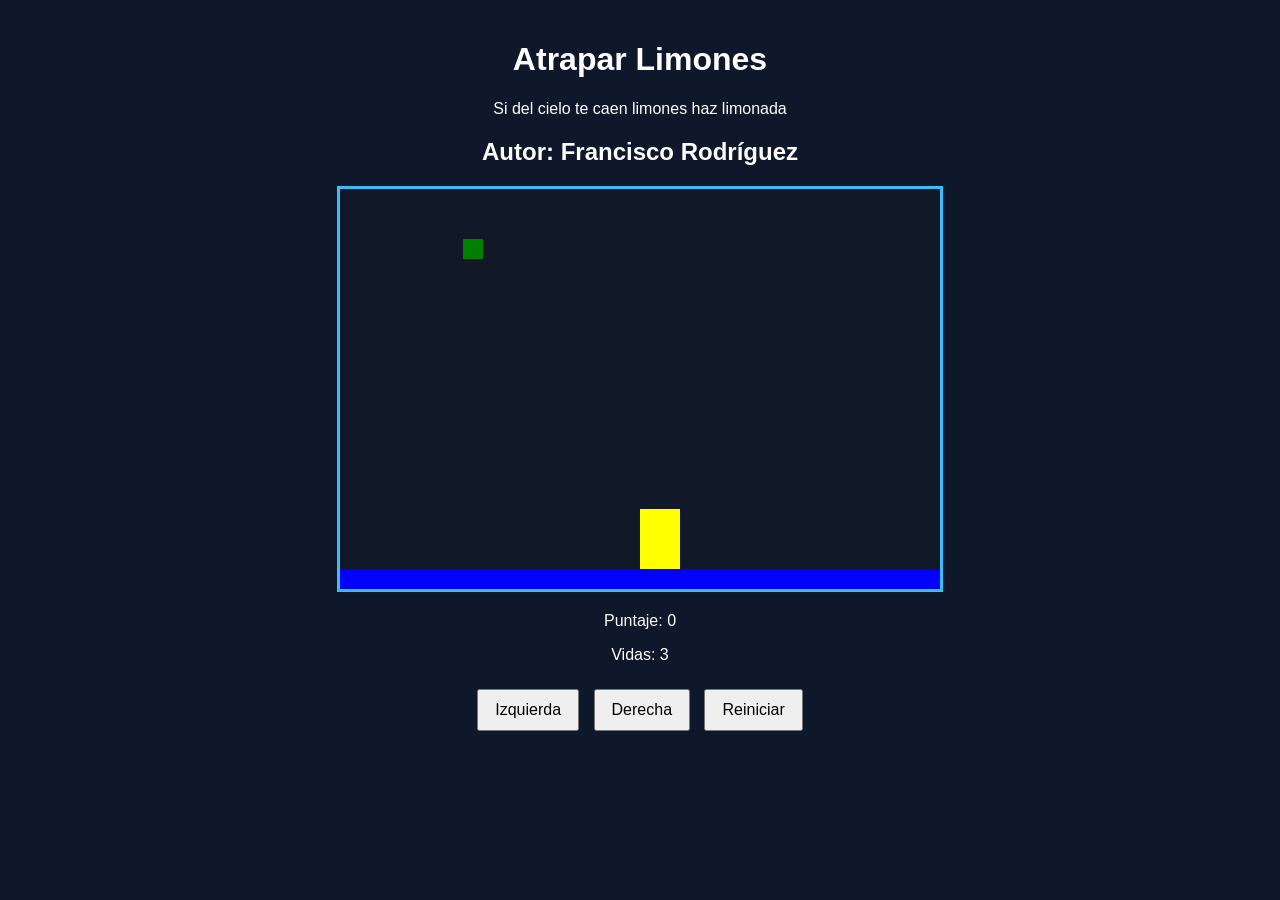
==== index.html @ b11aa23b "feat: Cambiar el nombre del archivo de html a index.html" ====
<!DOCTYPE html>
<html>
<head>
  <title>Juego de atrapar limones</title>
  <link rel="stylesheet" href="limones.css">
  <script src="utils.js"></script>
</head>
<body onload="iniciar()">
  <div class="contenedor">
    <h1>Atrapar Limones</h1>
    <p>Si del cielo te caen limones haz limonada</p>
    <h2>Autor: Francisco Rodríguez</h2>
    <canvas id="areaJuego" width="600" height="400"></canvas>
    <div class="panel">
      <p>Puntaje: <span id="txtPuntaje">0</span></p>
      <p>Vidas: <span id="txtVidas">3</span></p>
    </div>
    <div class="botones">
      <button onclick="moverIzquierda()">Izquierda</button>
      <button onclick="moverDerecha()">Derecha</button>
      <button>Reiniciar</button>
    </div>
  </div>
  <script src="limones.js"></script>
</body>
</html>
---- limones.css ----
body {
  font-family: Arial, sans-serif;
  background-color: #0f172a;
  color: white;
  text-align: center;
  margin: 0;
  padding: 20px;
}

.contenedor {
  max-width: 800px;
  margin: 0 auto;
}

canvas {
  background-color: #111827;
  border: 3px solid #38bdf8;
  display: block;
  margin: 20px auto;
}

.panel {
  margin: 20px 0;
}

.botones button {
  margin: 5px;
  padding: 10px 16px;
  font-size: 16px;
  cursor: pointer;
}
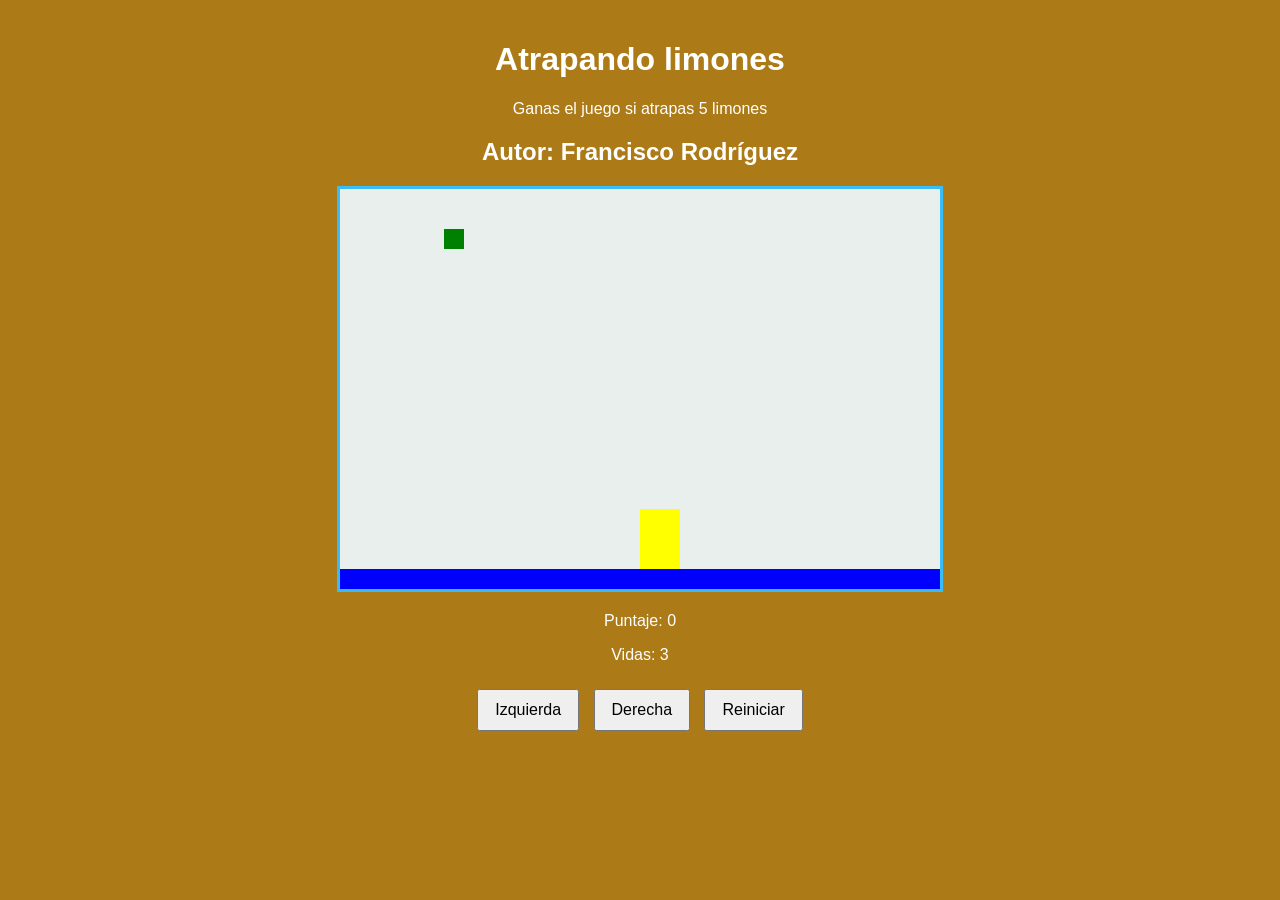
==== commit 1b4d66d5: "feat: Cambiar los colores del fondo de la pantalla y del fondo del canvas" ====
--- a/index.html
+++ b/index.html
@@ -1,14 +1,14 @@
 <!DOCTYPE html>
 <html>
 <head>
-  <title>Juego de atrapar limones</title>
+  <title>Limones</title>
   <link rel="stylesheet" href="limones.css">
   <script src="utils.js"></script>
 </head>
 <body onload="iniciar()">
   <div class="contenedor">
-    <h1>Atrapar Limones</h1>
-    <p>Si del cielo te caen limones haz limonada</p>
+    <h1>Atrapando limones</h1>
+    <p>Ganas el juego si atrapas 5 limones</p>
     <h2>Autor: Francisco Rodríguez</h2>
     <canvas id="areaJuego" width="600" height="400"></canvas>
     <div class="panel">
@@ -18,7 +18,7 @@
     <div class="botones">
       <button onclick="moverIzquierda()">Izquierda</button>
       <button onclick="moverDerecha()">Derecha</button>
-      <button>Reiniciar</button>
+      <button onclick="reiniciarJuego()">Reiniciar</button>
     </div>
   </div>
   <script src="limones.js"></script>
--- a/limones.css
+++ b/limones.css
@@ -1,6 +1,6 @@
 body {
   font-family: Arial, sans-serif;
-  background-color: #0f172a;
+  background-color: #ac7b18;
   color: white;
   text-align: center;
   margin: 0;
@@ -13,7 +13,7 @@
 }
 
 canvas {
-  background-color: #111827;
+  background-color: #e9efec;
   border: 3px solid #38bdf8;
   display: block;
   margin: 20px auto;
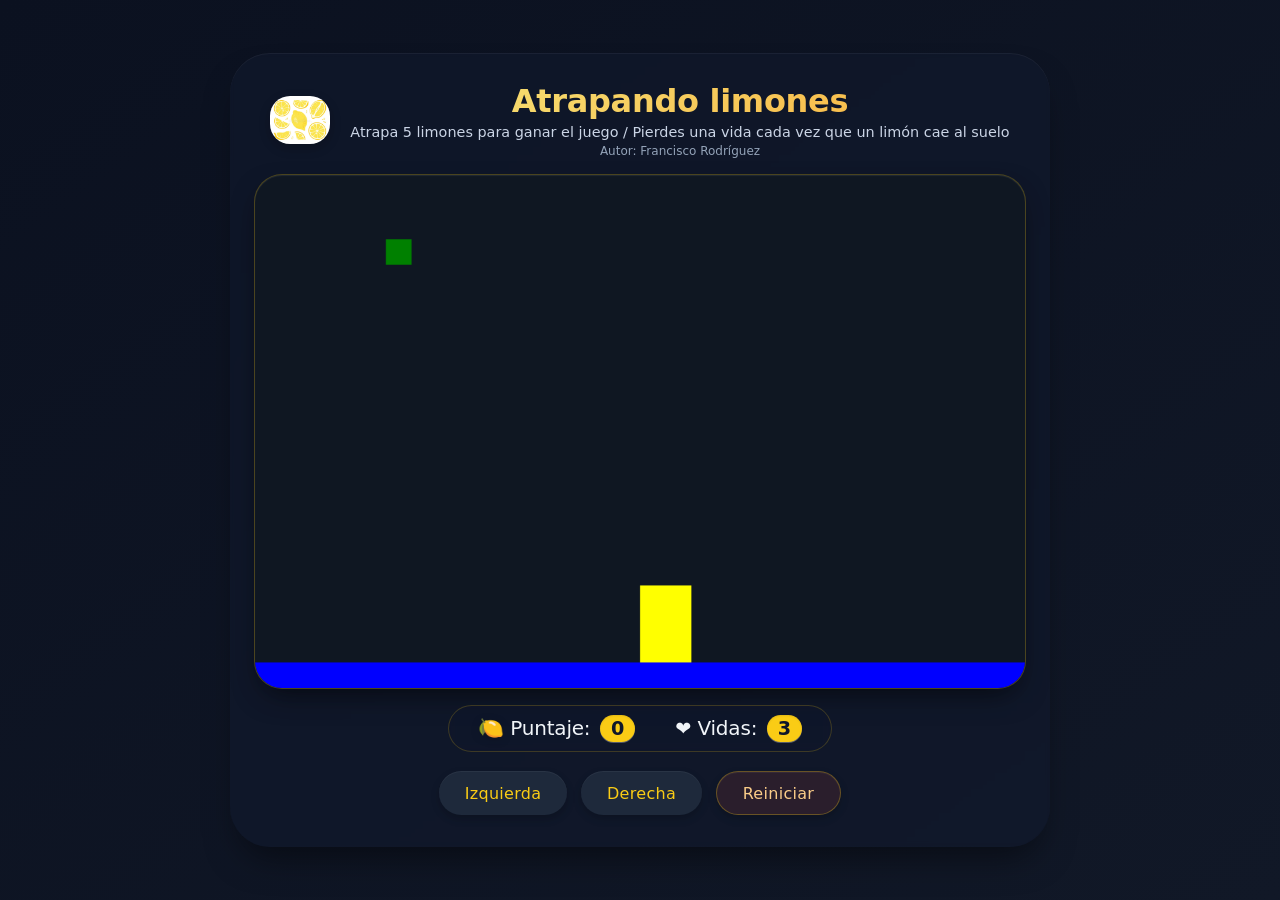
==== commit 693d0bb2: "Agregar una imagen con ayuda de IA" ====
--- a/index.html
+++ b/index.html
@@ -1,15 +1,25 @@
 <!DOCTYPE html>
-<html>
+<html lang="es">
 <head>
-  <title>Limones</title>
+  <meta charset="UTF-8">
+  <meta name="viewport" content="width=device-width, initial-scale=1.0, user-scalable=yes">
+  <title>Limones · juego elegante</title>
   <link rel="stylesheet" href="limones.css">
   <script src="utils.js"></script>
 </head>
 <body onload="iniciar()">
   <div class="contenedor">
-    <h1>Atrapando limones</h1>
-    <p>Ganas el juego si atrapas 5 limones</p>
-    <h2>Autor: Francisco Rodríguez</h2>
+    <!-- Cabecera centrada: imagen + título + textos -->
+    <div class="header-centrado">
+      <div class="imagenLimones">
+        <img src="rodajasLimones.jpg" alt="rodajas de limón">
+      </div>
+      <div class="titulo-wrapper">
+        <h1>Atrapando limones</h1>
+        <p>Atrapa 5 limones para ganar el juego / Pierdes una vida cada vez que un limón cae al suelo</p>
+        <h2>Autor: Francisco Rodríguez</h2>
+      </div>
+    </div>
     <canvas id="areaJuego" width="600" height="400"></canvas>
     <div class="panel">
       <p>Puntaje: <span id="txtPuntaje">0</span></p>
--- a/limones.css
+++ b/limones.css
@@ -1,31 +1,262 @@
+* {
+  margin: 0;
+  padding: 0;
+  box-sizing: border-box;
+}
+
 body {
-  font-family: Arial, sans-serif;
-  background-color: #ac7b18;
-  color: white;
+  font-family: 'Inter', system-ui, -apple-system, 'Segoe UI', Roboto, Helvetica, Arial, sans-serif;
+  background: linear-gradient(145deg, #0b1120 0%, #111827 100%);
+  color: #eef2ff;
   text-align: center;
   margin: 0;
-  padding: 20px;
+  padding: 1.5rem;
+  min-height: 100vh;
+  display: flex;
+  align-items: center;
+  justify-content: center;
 }
 
 .contenedor {
-  max-width: 800px;
+  max-width: 820px;
+  width: 100%;
   margin: 0 auto;
+  background: rgba(18, 25, 45, 0.6);
+  backdrop-filter: blur(2px);
+  border-radius: 2.5rem;
+  padding: 1.8rem 1.5rem 2rem 1.5rem;
+  box-shadow: 0 20px 35px -12px rgba(0, 0, 0, 0.5), inset 0 1px 0 rgba(255, 255, 255, 0.05);
+  transition: all 0.2s ease;
+}
+
+/* Cabecera centrada con flexbox: imagen y título juntos, centrados */
+.header-centrado {
+  display: flex;
+  align-items: center;
+  justify-content: center;
+  gap: 20px;
+  flex-wrap: wrap;
+  margin-bottom: 1rem;
+}
+
+.imagenLimones {
+  flex-shrink: 0;
+  width: 60px;
+}
+
+.imagenLimones img {
+  width: 100%;
+  height: auto;
+  border-radius: 20px;
+  box-shadow: 0 4px 12px rgba(0, 0, 0, 0.2);
+  display: block;
+  transition: transform 0.2s ease;
+}
+
+.imagenLimones img:hover {
+  transform: scale(1.05);
+}
+
+.titulo-wrapper {
+  text-align: center;
+}
+
+h1 {
+  font-weight: 600;
+  font-size: 2rem;
+  letter-spacing: -0.3px;
+  background: linear-gradient(135deg, #f5e67b, #f9b23f);
+  background-clip: text;
+  -webkit-background-clip: text;
+  color: transparent;
+  margin-bottom: 0.25rem;
+}
+
+.titulo-wrapper p {
+  font-weight: 400;
+  font-size: 0.9rem;
+  color: #cbd5e6;
+  margin: 0.25rem 0;
+}
+
+h2 {
+  font-weight: 500;
+  font-size: 0.75rem;
+  color: #94a3b8;
+  margin-top: 0.2rem;
 }
 
 canvas {
-  background-color: #e9efec;
-  border: 3px solid #38bdf8;
+  background-color: #0f1722;
+  border-radius: 28px;
+  box-shadow: 0 12px 28px -8px rgba(0, 0, 0, 0.6), inset 0 1px 1px rgba(255, 255, 255, 0.08);
   display: block;
-  margin: 20px auto;
+  margin: 1rem auto;
+  width: 100%;
+  height: auto;
+  border: 1px solid rgba(250, 204, 21, 0.25);
+  transition: transform 0.1s ease;
+  aspect-ratio: 600 / 400;
 }
 
 .panel {
-  margin: 20px 0;
+  display: flex;
+  justify-content: center;
+  gap: 2.5rem;
+  margin: 1rem 0;
+  background: rgba(15, 23, 42, 0.6);
+  border-radius: 60px;
+  padding: 0.6rem 1.8rem;
+  width: fit-content;
+  margin-left: auto;
+  margin-right: auto;
+  backdrop-filter: blur(4px);
+  border: 1px solid rgba(250, 204, 21, 0.2);
+}
+
+.panel p {
+  font-size: 1.25rem;
+  font-weight: 500;
+  display: flex;
+  align-items: center;
+  gap: 0.4rem;
+  color: #f1f5f9;
+  background: none;
+  margin: 0;
+  letter-spacing: -0.2px;
+}
+
+.panel p:first-child::before {
+  content: "🍋";
+  font-size: 1.3rem;
+  filter: drop-shadow(0 2px 4px rgba(0,0,0,0.2));
+}
+
+.panel p:last-child::before {
+  content: "❤️";
+  font-size: 1.2rem;
+}
+
+#txtPuntaje, #txtVidas {
+  font-weight: 700;
+  background: #facc15;
+  color: #0f172a;
+  padding: 0.1rem 0.6rem;
+  border-radius: 40px;
+  font-size: 1.2rem;
+  min-width: 2.2rem;
+  display: inline-block;
+  margin-left: 0.2rem;
+  box-shadow: inset 0 1px 2px rgba(0,0,0,0.1), 0 1px 0 rgba(255,255,255,0.3);
+}
+
+.botones {
+  display: flex;
+  flex-wrap: wrap;
+  justify-content: center;
+  gap: 0.9rem;
+  margin-top: 1.2rem;
 }
 
 .botones button {
-  margin: 5px;
-  padding: 10px 16px;
-  font-size: 16px;
+  font-family: 'Inter', system-ui, sans-serif;
+  background: #1e293b;
+  border: none;
+  padding: 0.7rem 1.6rem;
+  font-size: 1rem;
+  font-weight: 500;
+  border-radius: 48px;
   cursor: pointer;
+  color: #facc15;
+  backdrop-filter: blur(4px);
+  transition: all 0.2s cubic-bezier(0.2, 0.9, 0.4, 1.1);
+  box-shadow: 0 4px 8px rgba(0, 0, 0, 0.2), inset 0 1px 0 rgba(255, 255, 255, 0.05);
+  letter-spacing: 0.3px;
+  display: inline-flex;
+  align-items: center;
+  gap: 6px;
+}
+
+.botones button:hover {
+  background: #2d3a5e;
+  color: #ffdf7e;
+  transform: translateY(-2px);
+  box-shadow: 0 8px 18px rgba(0, 0, 0, 0.25);
+}
+
+.botones button:active {
+  transform: translateY(1px);
+  background: #0f172a;
+}
+
+.botones button:last-child {
+  background: #2a1e2c;
+  color: #facc88;
+  border: 1px solid rgba(250, 204, 21, 0.3);
+}
+
+.botones button:last-child:hover {
+  background: #3e2a42;
+  color: #ffe2a4;
+}
+
+canvas:focus-visible {
+  outline: 2px solid #facc15;
+  outline-offset: 4px;
+}
+
+/* Responsive */
+@media (max-width: 680px) {
+  body {
+    padding: 0.8rem;
+  }
+  .contenedor {
+    padding: 1rem;
+    border-radius: 1.8rem;
+  }
+  .imagenLimones {
+    width: 50px;
+  }
+  h1 {
+    font-size: 1.5rem;
+  }
+  .titulo-wrapper p {
+    font-size: 0.8rem;
+  }
+  .panel {
+    gap: 1.2rem;
+    padding: 0.4rem 1rem;
+  }
+  .panel p {
+    font-size: 1rem;
+  }
+  .botones button {
+    padding: 0.5rem 1.2rem;
+    font-size: 0.85rem;
+  }
+  canvas {
+    border-radius: 20px;
+  }
+}
+
+@media (max-width: 480px) {
+  .header-centrado {
+    flex-direction: column;
+    gap: 10px;
+  }
+  .imagenLimones {
+    width: 45px;
+  }
+  .botones {
+    gap: 0.6rem;
+  }
+  .botones button {
+    padding: 0.5rem 1rem;
+    font-size: 0.8rem;
+    flex: 0 1 auto;
+  }
+  .panel p:first-child::before,
+  .panel p:last-child::before {
+    font-size: 1rem;
+  }
 }
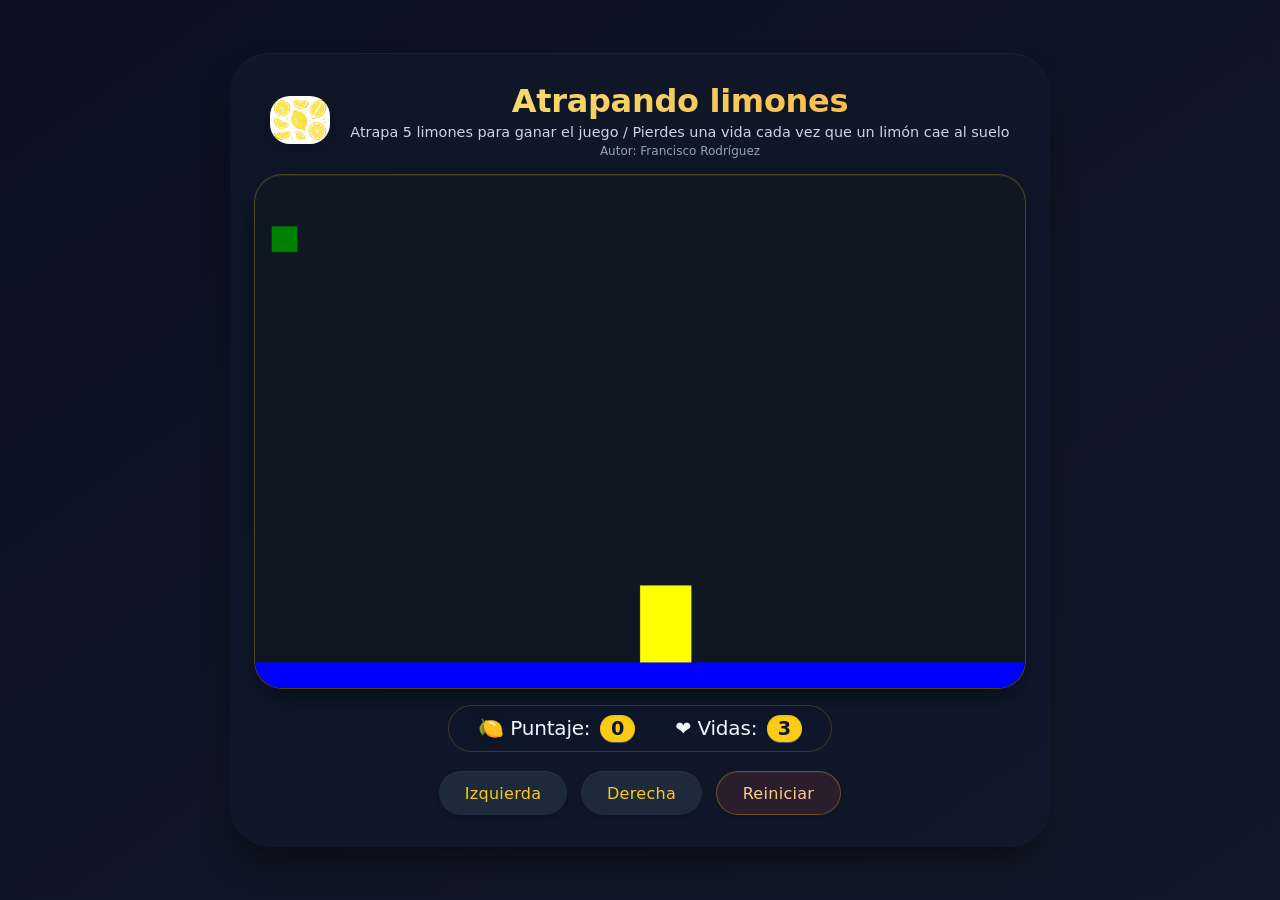
==== commit 5cf7d58d: "Cambio de título del juego" ====
--- a/index.html
+++ b/index.html
@@ -3,7 +3,7 @@
 <head>
   <meta charset="UTF-8">
   <meta name="viewport" content="width=device-width, initial-scale=1.0, user-scalable=yes">
-  <title>Limones · juego elegante</title>
+  <title>Limones · juego divertido</title>
   <link rel="stylesheet" href="limones.css">
   <script src="utils.js"></script>
 </head>
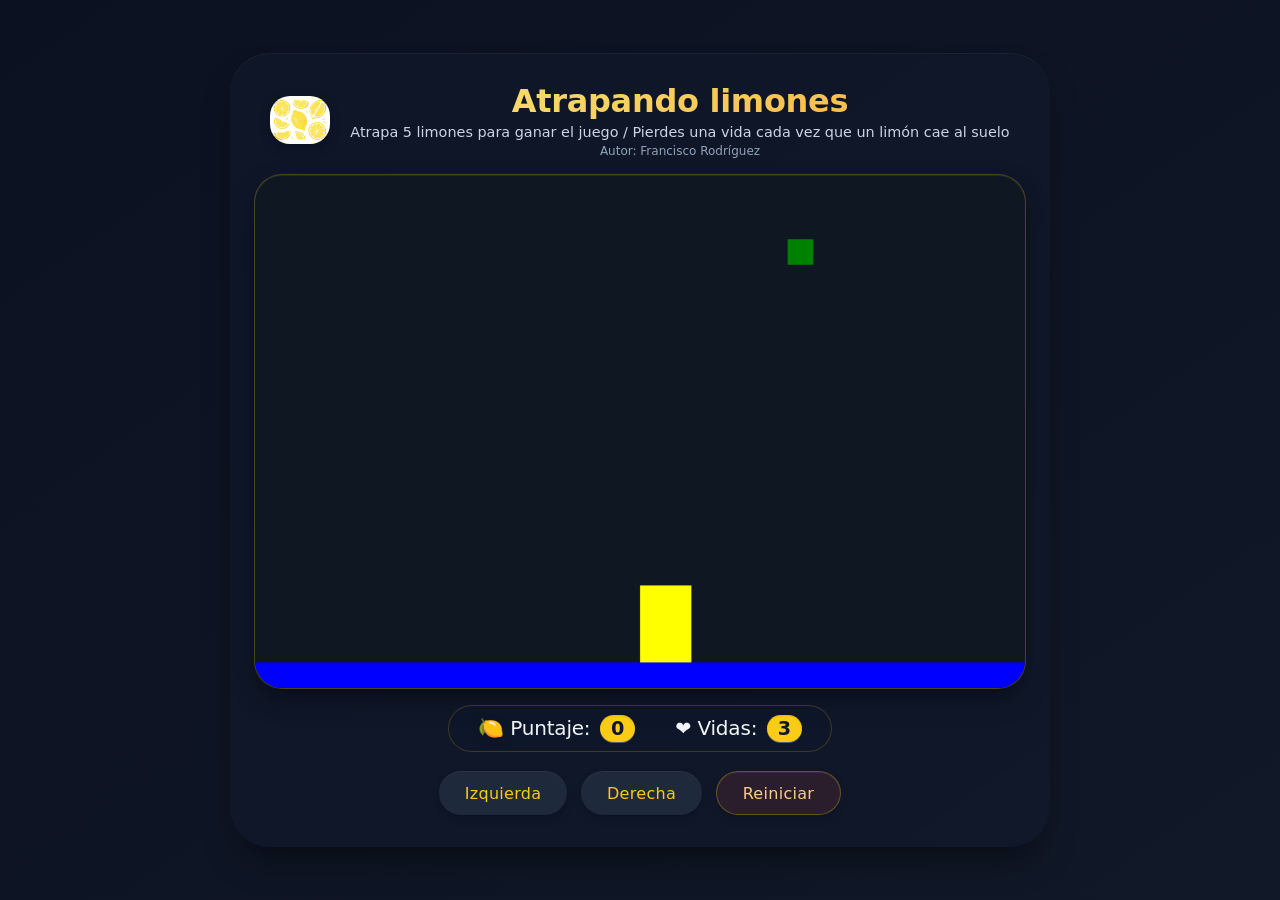
==== commit 4e0052fe: "Revert "Cambio de título del juego" This reverts commit 5cf7d58da4215737947d34edc347b8757ec272bf." ====
--- a/index.html
+++ b/index.html
@@ -3,7 +3,7 @@
 <head>
   <meta charset="UTF-8">
   <meta name="viewport" content="width=device-width, initial-scale=1.0, user-scalable=yes">
-  <title>Limones · juego divertido</title>
+  <title>Limones · juego elegante</title>
   <link rel="stylesheet" href="limones.css">
   <script src="utils.js"></script>
 </head>
